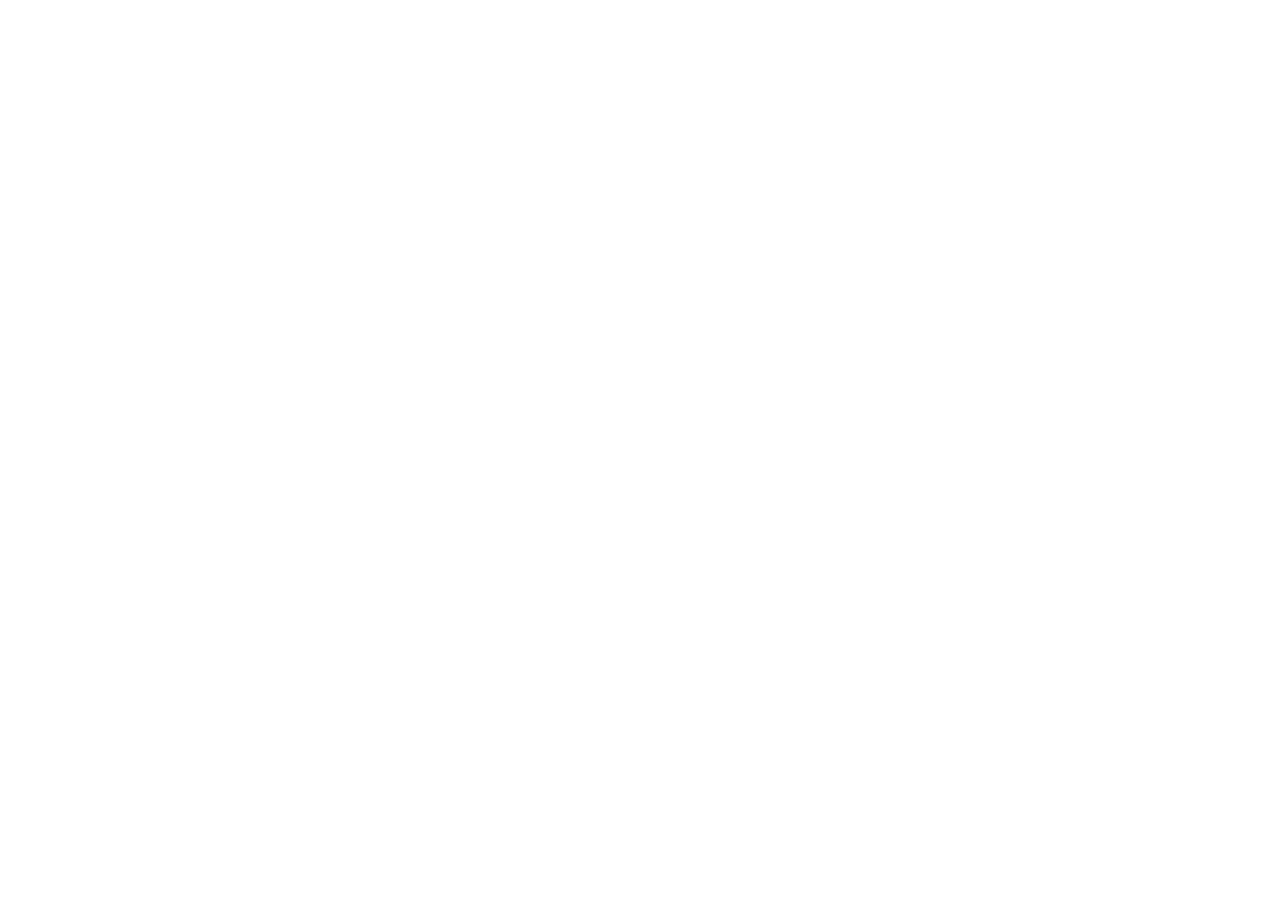
==== index.html @ 58410974 "init: cv#2" ====
<!DOCTYPE html>
<html lang="en">
<head>
    <meta charset="UTF-8">
    <meta name="viewport" content="width=device-width, initial-scale=1.0">
    <title>RS-CV#2</title>
</head>
<body>
    
</body>
</html>
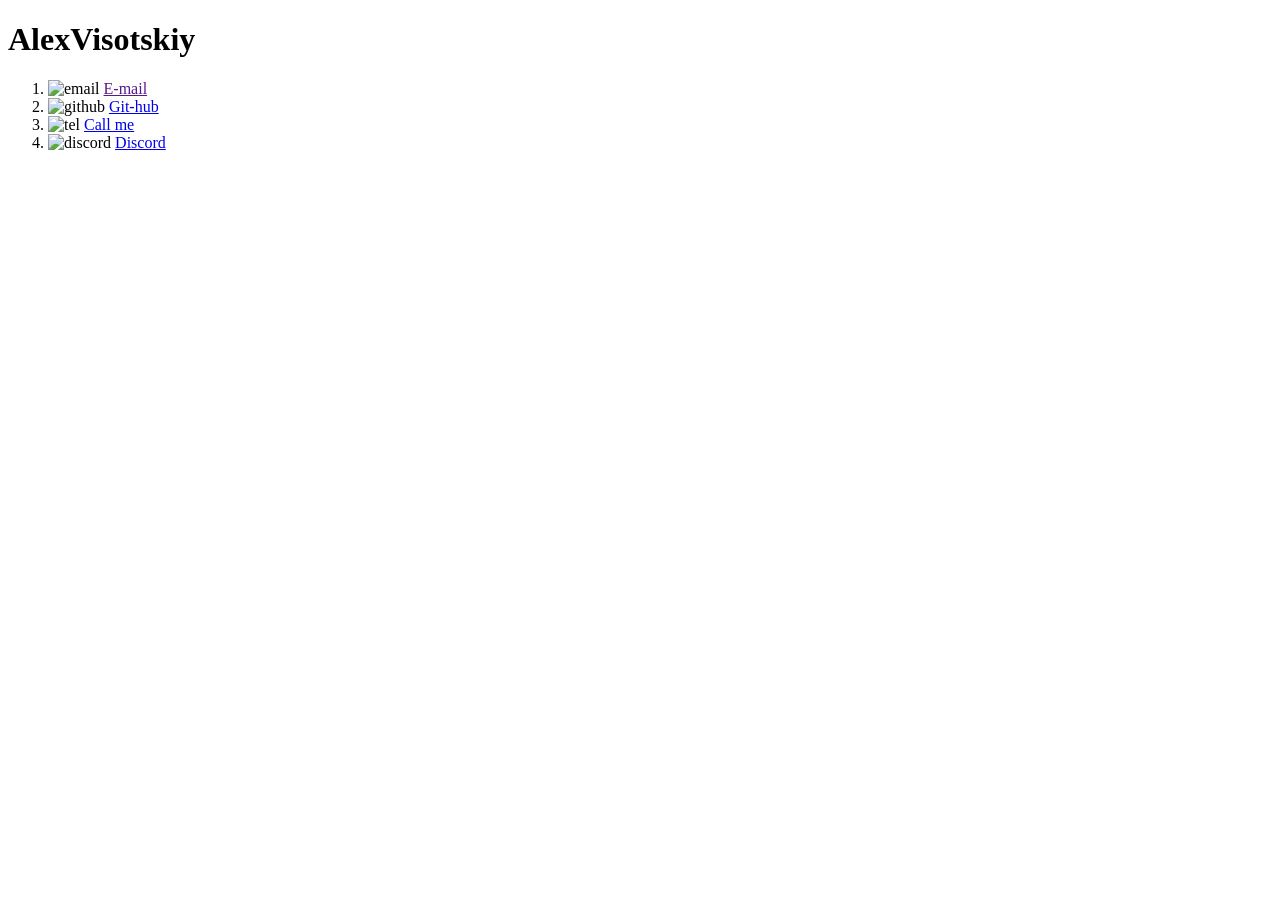
==== commit cbeca9d5: "docs: header-structure" ====
--- a/index.html
+++ b/index.html
@@ -3,9 +3,33 @@
 <head>
     <meta charset="UTF-8">
     <meta name="viewport" content="width=device-width, initial-scale=1.0">
-    <title>RS-CV#2</title>
+    <title>RS-CV#3</title>
 </head>
 <body>
+    <header class="header">
+        <div class="container">
+            <h1 class="header__title">AlexVisotskiy</h1>
+            <nav class="header__menu menu">
+                <ol class="menu__list">
+                    <li class="menu__item">
+                        <img class="menu__img" src="" alt="email">
+                        <a class="menu__link" href="">E-mail</a></li>
+                    <li class="menu__item">
+                        <img class="menu__img" src="" alt="github">
+                        <a class="menu__link" href="https://github.com/AlexVisotskiy">Git-hub</a>
+                    </li>
+                    <li class="menu__item">
+                        <img class="menu__img" src="" alt="tel">
+                        <a class="menu__link" href="#">Call me</a>
+                    </li>
+                    <li class="menu__item">
+                        <img class="menu__img" src="" alt="discord">
+                        <a class="menu__link" href="#">Discord</a>
+                    </li>
+                </ol>
+            </nav>
+        </div>
+    </header>
     
 </body>
 </html>
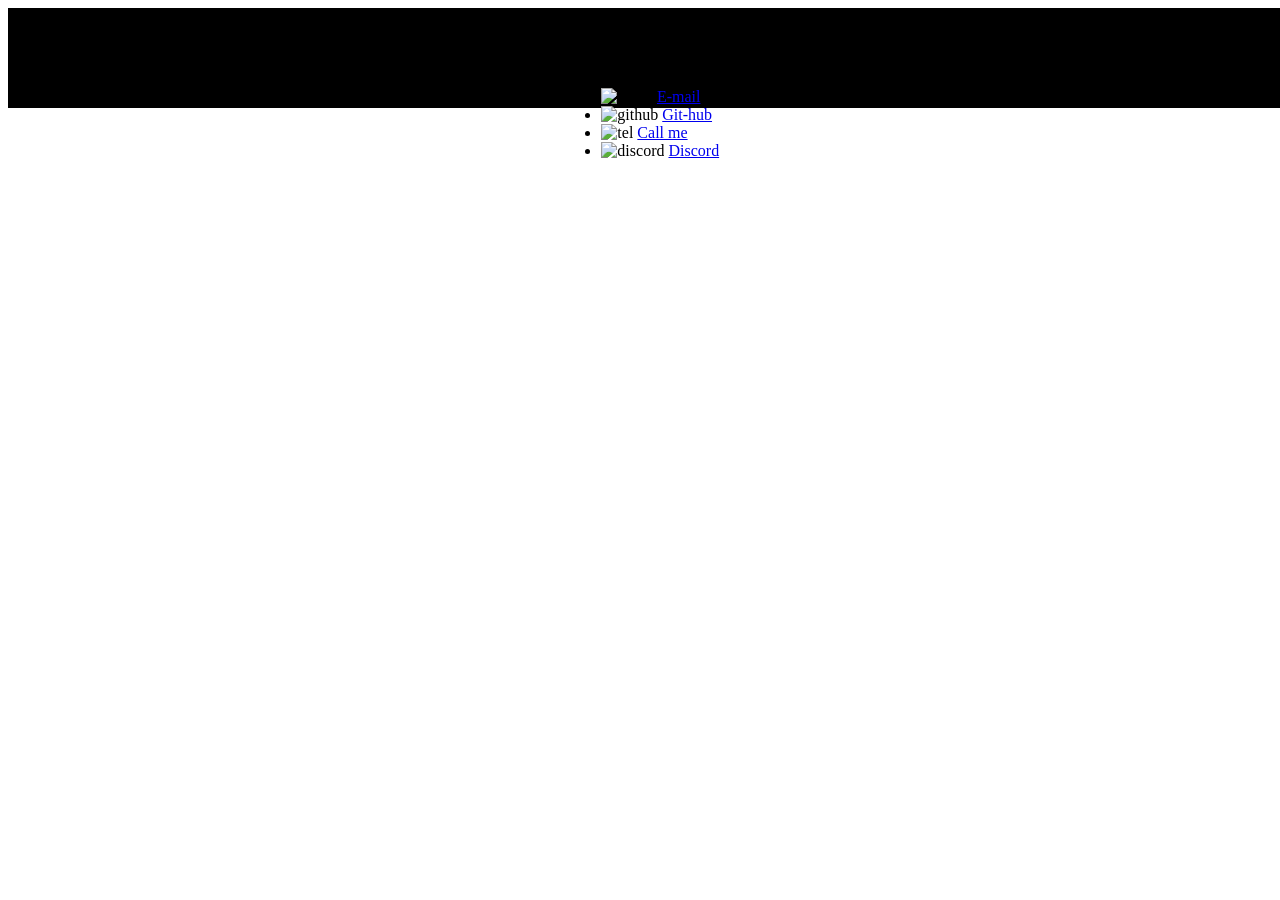
==== commit b1aeff8c: "docs: add images folder" ====
--- a/index.html
+++ b/index.html
@@ -3,17 +3,19 @@
 <head>
     <meta charset="UTF-8">
     <meta name="viewport" content="width=device-width, initial-scale=1.0">
+    <link rel="stylesheet" href="style.css">
     <title>RS-CV#3</title>
 </head>
 <body>
     <header class="header">
         <div class="container">
             <h1 class="header__title">AlexVisotskiy</h1>
-            <nav class="header__menu menu">
-                <ol class="menu__list">
+            <nav class="header__menu">
+                <ul class="menu__list">
                     <li class="menu__item">
                         <img class="menu__img" src="" alt="email">
-                        <a class="menu__link" href="">E-mail</a></li>
+                        <a class="menu__link" href="#">E-mail</a>
+                    </li>
                     <li class="menu__item">
                         <img class="menu__img" src="" alt="github">
                         <a class="menu__link" href="https://github.com/AlexVisotskiy">Git-hub</a>
@@ -26,7 +28,7 @@
                         <img class="menu__img" src="" alt="discord">
                         <a class="menu__link" href="#">Discord</a>
                     </li>
-                </ol>
+                </ul>
             </nav>
         </div>
     </header>
--- a/style.css
+++ b/style.css
@@ -0,0 +1,11 @@
+.header {
+    display: flex;
+    background-color: black;
+    height: 100px;
+    width: 100%;
+    padding: 0 15px;
+}
+.container {
+    max-width: 1200px;
+    margin: 0 auto;
+}
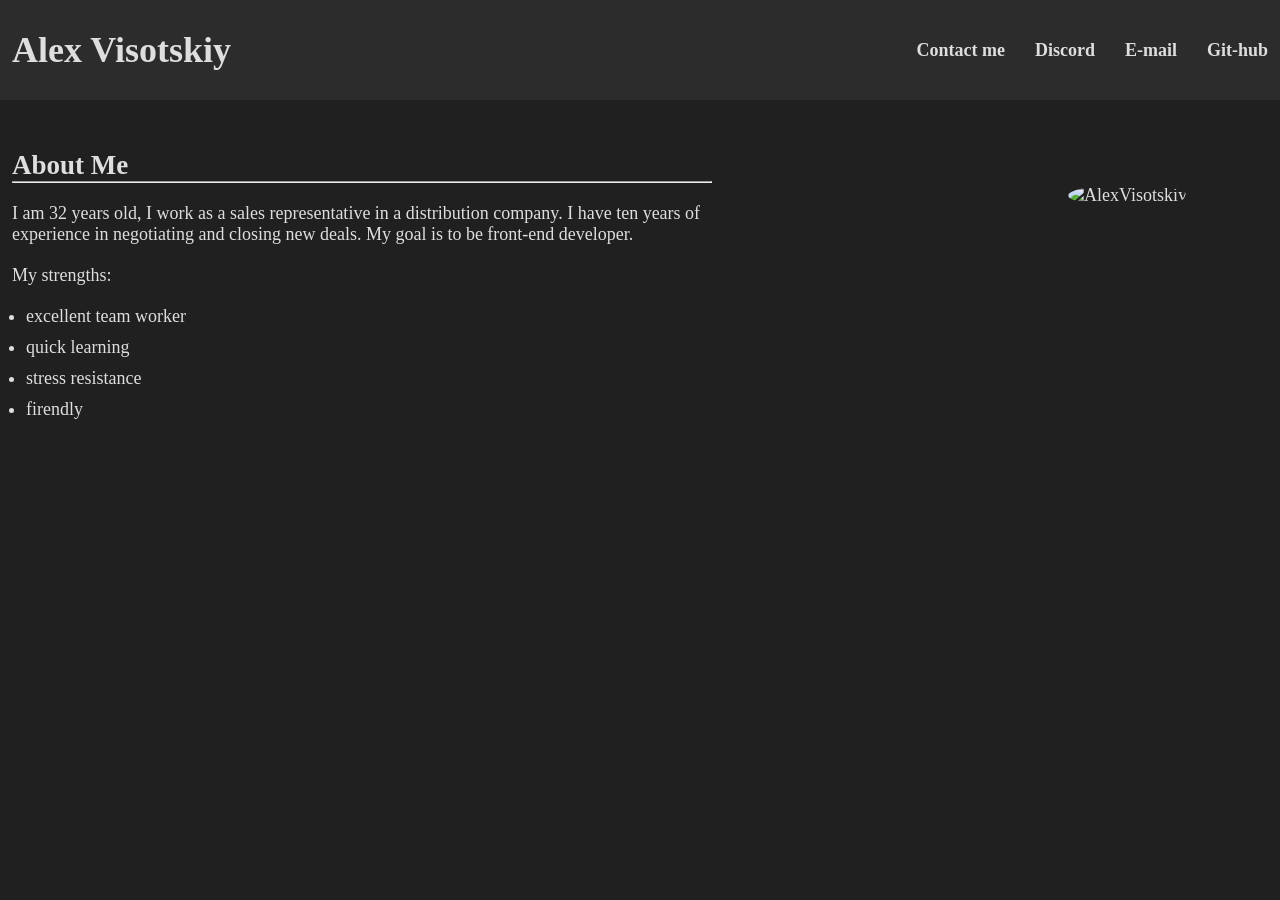
==== commit 02325969: "docs: update html+css" ====
--- a/index.html
+++ b/index.html
@@ -4,34 +4,58 @@
     <meta charset="UTF-8">
     <meta name="viewport" content="width=device-width, initial-scale=1.0">
     <link rel="stylesheet" href="style.css">
-    <title>RS-CV#3</title>
+    <title>CV#3</title>
 </head>
 <body>
     <header class="header">
         <div class="container">
-            <h1 class="header__title">AlexVisotskiy</h1>
-            <nav class="header__menu">
-                <ul class="menu__list">
-                    <li class="menu__item">
-                        <img class="menu__img" src="" alt="email">
-                        <a class="menu__link" href="#">E-mail</a>
-                    </li>
-                    <li class="menu__item">
-                        <img class="menu__img" src="" alt="github">
-                        <a class="menu__link" href="https://github.com/AlexVisotskiy">Git-hub</a>
-                    </li>
-                    <li class="menu__item">
-                        <img class="menu__img" src="" alt="tel">
-                        <a class="menu__link" href="#">Call me</a>
-                    </li>
-                    <li class="menu__item">
-                        <img class="menu__img" src="" alt="discord">
-                        <a class="menu__link" href="#">Discord</a>
-                    </li>
-                </ul>
-            </nav>
+            <div class="header-wrapper">
+                <h1 class="title">Alex Visotskiy</h1>
+                <nav class="menu">
+                    <ul class="menu-list">
+                        <li class="menu-item">
+                            <a class="menu__link" href="+79788707913">Contact me</a>
+                        </li>
+                        <li class="menu-item">
+                            <a class="menu__link" href="#">Discord</a>
+                        </li>
+                        <li class="menu-item">
+                            <a class="menu__link" href="#">E-mail</a>
+                        </li>
+                        <li class="menu-item">
+                            <a class="menu__link" href="https://github.com/AlexVisotskiy">Git-hub</a>
+                        </li>
+                    </ul>
+                </nav>
+            </div>
         </div>
     </header>
-    
+    <div class="about">
+        <div class="container">
+            <div class="about-wrapper">
+                <div class="about-info">
+                    <h2 class="about-title title">About Me</h2>
+                    <hr>
+                    <p class="about-text">
+                        I am 32 years old, I work as a sales representative in a distribution company.
+                        I have ten years of experience in negotiating and closing new deals.
+                        My goal is to be front-end developer.
+                    </p>
+                    <p class="about-strength">
+                        My strengths:
+                    </p>
+                    <ul class="about-list list">
+                        <li class="list-item">excellent team worker</li>
+                        <li class="list-item">quick learning</li>
+                        <li class="list-item">stress resistance</li>
+                        <li class="list-item">firendly</li>
+                    </ul>
+                </div>
+                <div class="about-img">
+                    <img src="../study/RS/rsschool-cv/img/20230707_213940.jpg" alt="AlexVisotskiy">
+                </div>
+            </div>
+        </div>
+    </div>
 </body>
 </html>
--- a/style.css
+++ b/style.css
@@ -1,11 +1,78 @@
+* {
+    margin: 0;
+    padding: 0;
+    box-sizing: border-box;
+}
+body {
+    background: #202020;
+    color: #dedede;
+    font-size: 18px;
+}
+a {
+    color: inherit;
+    text-decoration: none;
+}
 .header {
-    display: flex;
-    background-color: black;
+    width: 100%;
+    height: 100px;
+    background: rgba(50, 50, 50, 0.7);
+    backdrop-filter: blur(10px);
+    
+}
+.container {
+    max-width: 1340px;
+    margin: 0 auto;
+}
+.header .header-wrapper {
+    padding: 0 12px;
     height: 100px;
     width: 100%;
-    padding: 0 15px;
+    display: flex;
+    justify-content: space-between;
+    align-items: center;
 }
-.container {
-    max-width: 1200px;
-    margin: 0 auto;
+.menu-list {
+    display: flex;
+}
+.menu-item {
+    list-style: none;
+    margin-right: 30px;
+    font-size: 18px;
+    font-weight: 700;
+}
+.menu-item:last-child {
+    margin-right: unset;
+}
+.about {
+    margin-top: 50px;
+}
+.about-wrapper {
+    display: flex;
+    justify-content: space-between;
+    align-items: center;
+    padding: 0 12px;
+}
+.about-text {
+    max-width: 700px;
+    margin: 20px 0;
+}
+.about-strength {
+    margin-bottom: 20px;
+}
+.about-img {
+    width: 200px;
+    height: 200px;
+}
+.about-img img {
+    height: 100%;
+    width: 100%;
+    object-fit: cover;
+    object-position: top;
+    border-radius: 50%;
+}
+.list {
+    margin-left: 14px;
+}
+.list-item:not(:last-child) {
+    margin-bottom: 10px;
 }
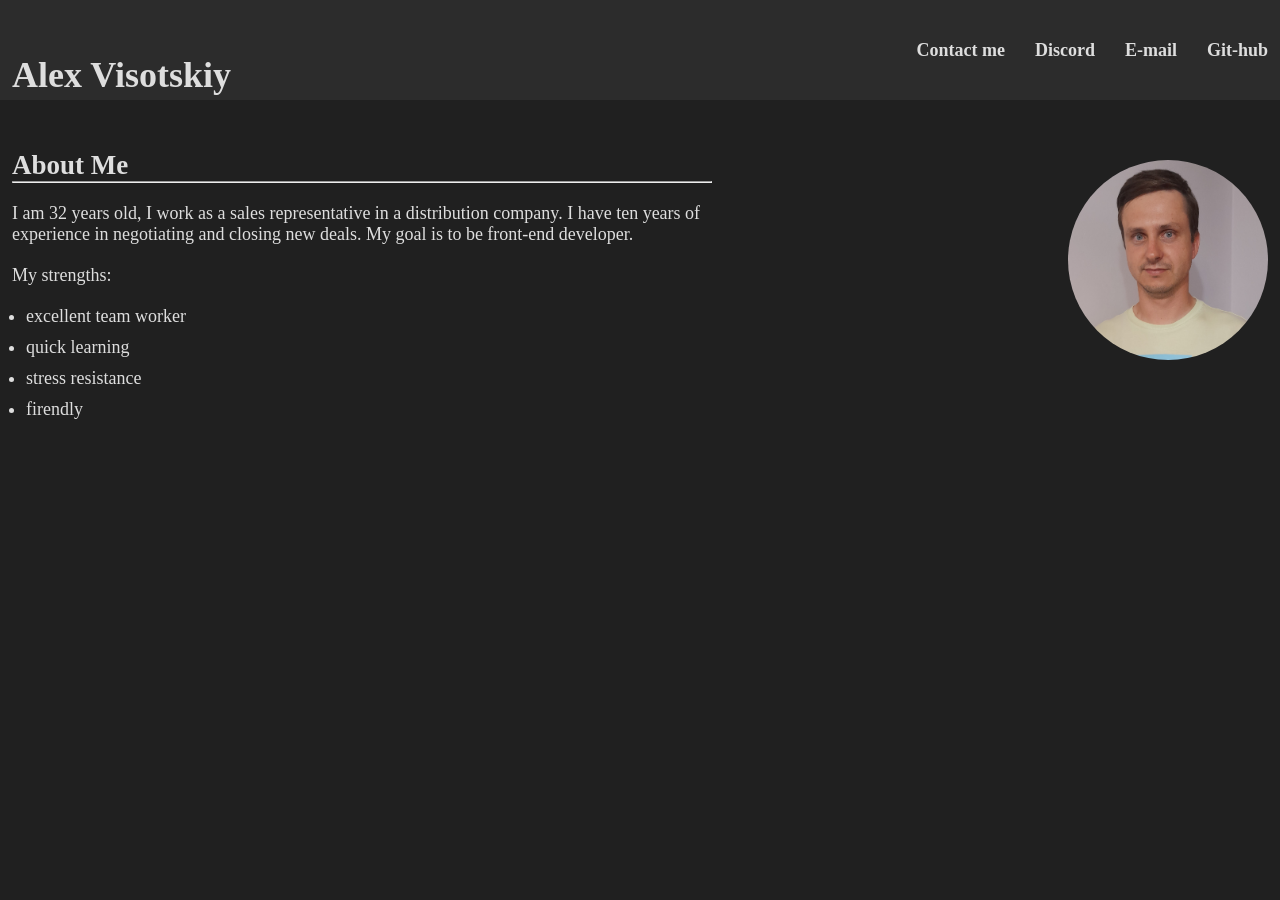
==== commit 4aa3dba6: "docs: change img root" ====
--- a/index.html
+++ b/index.html
@@ -52,7 +52,7 @@
                     </ul>
                 </div>
                 <div class="about-img">
-                    <img src="../study/RS/rsschool-cv/img/20230707_213940.jpg" alt="AlexVisotskiy">
+                    <img src="/img/photo.jpg" alt="AlexVisotskiy">
                 </div>
             </div>
         </div>
--- a/style.css
+++ b/style.css
@@ -43,7 +43,7 @@
 .menu-item:last-child {
     margin-right: unset;
 }
-.about {
+.title {
     margin-top: 50px;
 }
 .about-wrapper {
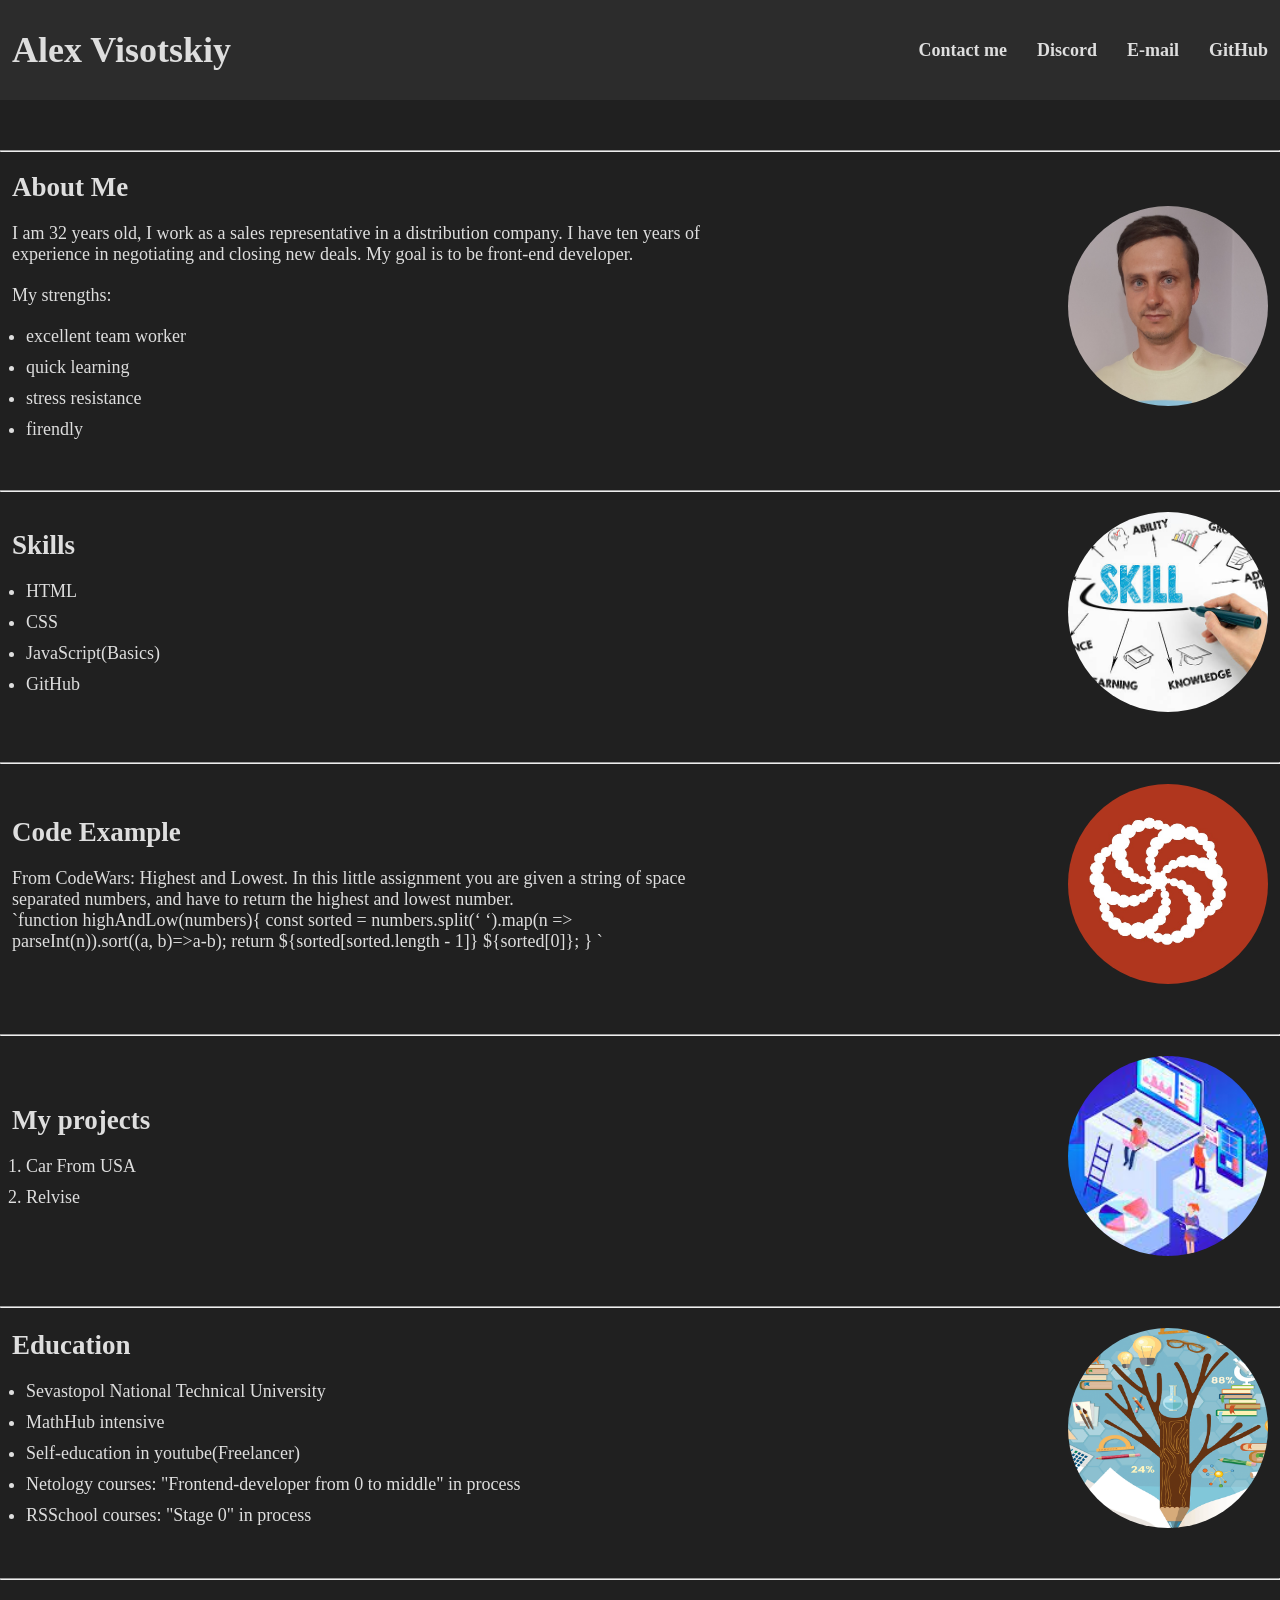
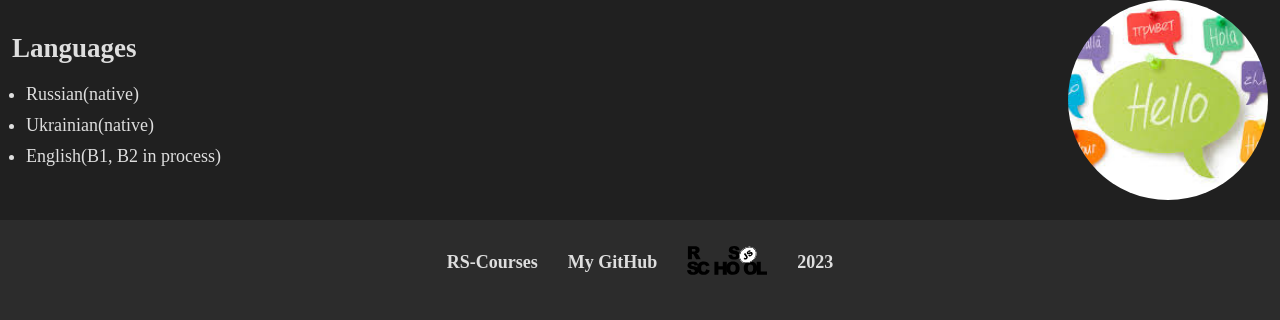
==== commit 7c3a6c07: "docs: complete cv#3" ====
--- a/index.html
+++ b/index.html
@@ -17,45 +17,167 @@
                             <a class="menu__link" href="+79788707913">Contact me</a>
                         </li>
                         <li class="menu-item">
-                            <a class="menu__link" href="#">Discord</a>
+                            <a class="menu__link" href="https://discordapp.com/users/alexvisotskiy">Discord</a>
                         </li>
                         <li class="menu-item">
-                            <a class="menu__link" href="#">E-mail</a>
+                            <a class="menu__link" href="https://mail.google.com/mail/u/0/?pli=1#inbox">E-mail</a>
                         </li>
                         <li class="menu-item">
-                            <a class="menu__link" href="https://github.com/AlexVisotskiy">Git-hub</a>
+                            <a class="menu__link" href="https://github.com/AlexVisotskiy">GitHub</a>
                         </li>
                     </ul>
                 </nav>
             </div>
         </div>
     </header>
-    <div class="about">
-        <div class="container">
-            <div class="about-wrapper">
-                <div class="about-info">
-                    <h2 class="about-title title">About Me</h2>
-                    <hr>
-                    <p class="about-text">
-                        I am 32 years old, I work as a sales representative in a distribution company.
-                        I have ten years of experience in negotiating and closing new deals.
-                        My goal is to be front-end developer.
-                    </p>
-                    <p class="about-strength">
-                        My strengths:
-                    </p>
-                    <ul class="about-list list">
-                        <li class="list-item">excellent team worker</li>
-                        <li class="list-item">quick learning</li>
-                        <li class="list-item">stress resistance</li>
-                        <li class="list-item">firendly</li>
-                    </ul>
-                </div>
-                <div class="about-img">
-                    <img src="/img/photo.jpg" alt="AlexVisotskiy">
+    <main class="main">
+        <section class="about">
+            <div class="container">
+                <hr>
+                <div class="about-wrapper">
+                    <div class="about-info">
+                        <h2 class="about-title title">About Me</h2>
+                        <p class="about-text">
+                            I am 32 years old, I work as a sales representative in a distribution company.
+                            I have ten years of experience in negotiating and closing new deals.
+                            My goal is to be front-end developer.
+                        </p>
+                        <p class="about-strength">
+                            My strengths:
+                        </p>
+                        <ul class="about-list list">
+                            <li class="list-item">excellent team worker</li>
+                            <li class="list-item">quick learning</li>
+                            <li class="list-item">stress resistance</li>
+                            <li class="list-item">firendly</li>
+                        </ul>
+                    </div>
+                    <div class="about-img">
+                        <img src="./img/photo.jpg" alt="AlexVisotskiy" width="200" height="200">
+                    </div>
                 </div>
             </div>
+        </section>
+        <section class="skills">
+            <div class="container">
+                <hr>
+                <div class="skills-wrapper">
+                    <div class="skills-info">
+                        <h2 class="skills-title title">Skills</h2>
+                        <ul class="skills-list list">
+                            <li class="list-item">HTML</li>
+                            <li class="list-item">CSS</li>
+                            <li class="list-item">JavaScript(Basics)</li>
+                            <li class="list-item">GitHub</li>
+                        </ul>
+                    </div>
+                    <div class="skills-img">
+                        <img src="./img/skills.jpg" alt="skills" width="200" height="200">
+                    </div>
+                </div>
+            </div>
+        </section>
+        <section class="code">
+            <div class="container">
+                <hr>
+                <div class="code-wrapper">
+                    <div class="code-info">
+                        <h2 class="code-title">Code Example</h2>
+                        <p class="codewars">
+                            From CodeWars: Highest and Lowest.
+                            In this little assignment you are given a string of space separated numbers, 
+                            and have to return the highest and lowest number.
+                        </p>
+                        <p class="code-example">
+                            `function highAndLow(numbers){ const sorted = numbers.split(‘ ‘).map(n => parseInt(n)).sort((a, b)=>a-b);
+                            return ${sorted[sorted.length - 1]} ${sorted[0]}; } `
+                        </p>
+                    </div>
+                    <div class="code-img">
+                        <img src="./img/codewars.jpg" alt="codewars" width="200" height="200">
+                    </div>
+                </div>
+            </div>
+        </section>
+        <section class="projects">
+            <div class="container">
+                <hr>
+                <div class="projects-wrapper">
+                    <div class="projects-info">
+                        <h2 class="projects-title">My projects</h2>
+                        <ol class="list list-margin">
+                            <li class="list-item">
+                                <a href="https://github.com/AlexVisotskiy/car-from-USA">Car From USA</a>
+                            </li>
+                            <li class="list-item">
+                                <a href="https://github.com/AlexVisotskiy/relvise">Relvise</a>
+                            </li>
+                        </ol>
+                    </div>
+                    <div class="projects-img">
+                        <img src="./img/projects.jpg" alt="projects" width="200" height="200">
+                    </div>
+                </div>
+            </div>
+        </section>
+        <section class="education">
+            <div class="container">
+                <hr>
+                <div class="education-wrapper">
+                    <div class="education-info">
+                        <h2 class="education-title">Education</h2>
+                        <ul class="list list-margin">
+                            <li class="list-item">Sevastopol National Technical University</li>
+                            <li class="list-item">MathHub intensive</li>
+                            <li class="list-item">Self-education in youtube(Freelancer)</li>
+                            <li class="list-item">Netology courses: "Frontend-developer from 0 to middle" in process</li>
+                            <li class="list-item">RSSchool courses: "Stage 0" in process</li>
+                        </ul>
+                    </div>
+                    <div class="education-img">
+                        <img src="./img/education.png" alt="education" width="200" height="200">
+                    </div>
+                </div>
+            </div>
+        </section>
+        <section class="languages">
+            <div class="container">
+                <hr>
+                <div class="languages-wrapper">
+                    <div class="languages-info">
+                        <h2 class="languages-title">Languages</h2>
+                        <ul class="list list-margin">
+                            <li class="list-item">Russian(native)</li>
+                            <li class="list-item">Ukrainian(native)</li>
+                            <li class="list-item">English(B1, B2 in process)</li>
+                        </ul>
+                    </div>
+                    <div class="languages-img">
+                        <img src="./img/languages.jpg" alt="languages" width="200" height="200">
+                    </div>
+                </div>
+            </div>
+        </section>
+    </main>
+    <footer class="footer">
+        <div class="container">
+            <div class="footer-wrapper">
+                <ul class="menu-list">
+                    <li class="menu-item">
+                        <a class="menu-link" href="https://rs.school/js/">RS-Courses</a>
+                    </li>
+                    <li class="menu-item">
+                        <a class="menu-link" href="https://github.com/AlexVisotskiy">My GitHub</a>
+                    </li>
+                    <li class="menu-item">
+                        <div class="menu-img">
+                            <img src="./img/rs_school_js.svg" alt="RS-logo" width="80" height="80">
+                        </div>
+                    </li>
+                    <li class="menu-item"> 2023</li>
+                </ul>
+            </div>
         </div>
-    </div>
+    </footer>
 </body>
 </html>
--- a/style.css
+++ b/style.css
@@ -12,17 +12,20 @@
     color: inherit;
     text-decoration: none;
 }
+hr {
+    margin-bottom: 20px;
+}
 .header {
     width: 100%;
     height: 100px;
     background: rgba(50, 50, 50, 0.7);
     backdrop-filter: blur(10px);
-    
 }
 .container {
     max-width: 1340px;
     margin: 0 auto;
 }
+
 .header .header-wrapper {
     padding: 0 12px;
     height: 100px;
@@ -43,7 +46,7 @@
 .menu-item:last-child {
     margin-right: unset;
 }
-.title {
+section {
     margin-top: 50px;
 }
 .about-wrapper {
@@ -75,4 +78,121 @@
 }
 .list-item:not(:last-child) {
     margin-bottom: 10px;
-}+}
+.skills-wrapper {
+    display: flex;
+    justify-content: space-between;
+    align-items: center;
+    padding: 0 12px;
+}
+.skills-list {
+    margin-top: 20px;
+}
+.skills-img {
+    width: 200px;
+    height: 200px;
+}
+.skills-img img {
+    height: 100%;
+    width: 100%;
+    object-fit: cover;
+    object-position: top;
+    border-radius: 50%;
+}
+.codewars {
+    margin-top: 20px;
+}
+.code-wrapper {
+    display: flex;
+    justify-content: space-between;
+    align-items: center;
+    padding: 0 12px;
+}
+.code-info {
+    max-width: 700px;
+}
+.code-img {
+    width: 200px;
+    height: 200px;
+}
+.code-img img {
+    height: 100%;
+    width: 100%;
+    object-fit: cover;
+    object-position: center;
+    border-radius: 50%;
+}
+.list-margin {
+    margin-top: 20px;
+}
+.projects-wrapper {
+    display: flex;
+    justify-content: space-between;
+    align-items: center;
+    padding: 0 12px;
+}
+.projects-img {
+    width: 200px;
+    height: 200px;
+}
+.projects-img img {
+    height: 100%;
+    width: 100%;
+    object-fit: cover;
+    object-position: top;
+    border-radius: 50%;
+}
+.education-wrapper {
+    display: flex;
+    justify-content: space-between;
+    align-items: center;
+    padding: 0 12px;
+}
+.education-img {
+    width: 200px;
+    height: 200px;
+}
+.education-img img {
+    height: 100%;
+    width: 100%;
+    object-fit: cover;
+    object-position: center;
+    border-radius: 50%;
+}
+.languages-wrapper {
+    display: flex;
+    justify-content: space-between;
+    align-items: center;
+    padding: 0 12px;
+}
+.languages-img {
+    width: 200px;
+    height: 200px;
+}
+.languages-img img {
+    height: 100%;
+    width: 100%;
+    object-fit: cover;
+    object-position: top;
+    border-radius: 50%;
+}
+.footer{
+    margin-top: 20px;
+    width: 100%;
+    height: 100px;
+    background: rgba(50, 50, 50, 0.7);
+    backdrop-filter: blur(10px);
+    display: flex;
+    justify-content: space-between;
+    align-items: center;
+}
+.footer-wrapper{
+    padding: 0 12px;
+    height: 100px;
+    width: 100%;
+}
+.menu-list {
+    display: flex;
+    justify-content: space-between;
+    align-items: center;
+}
